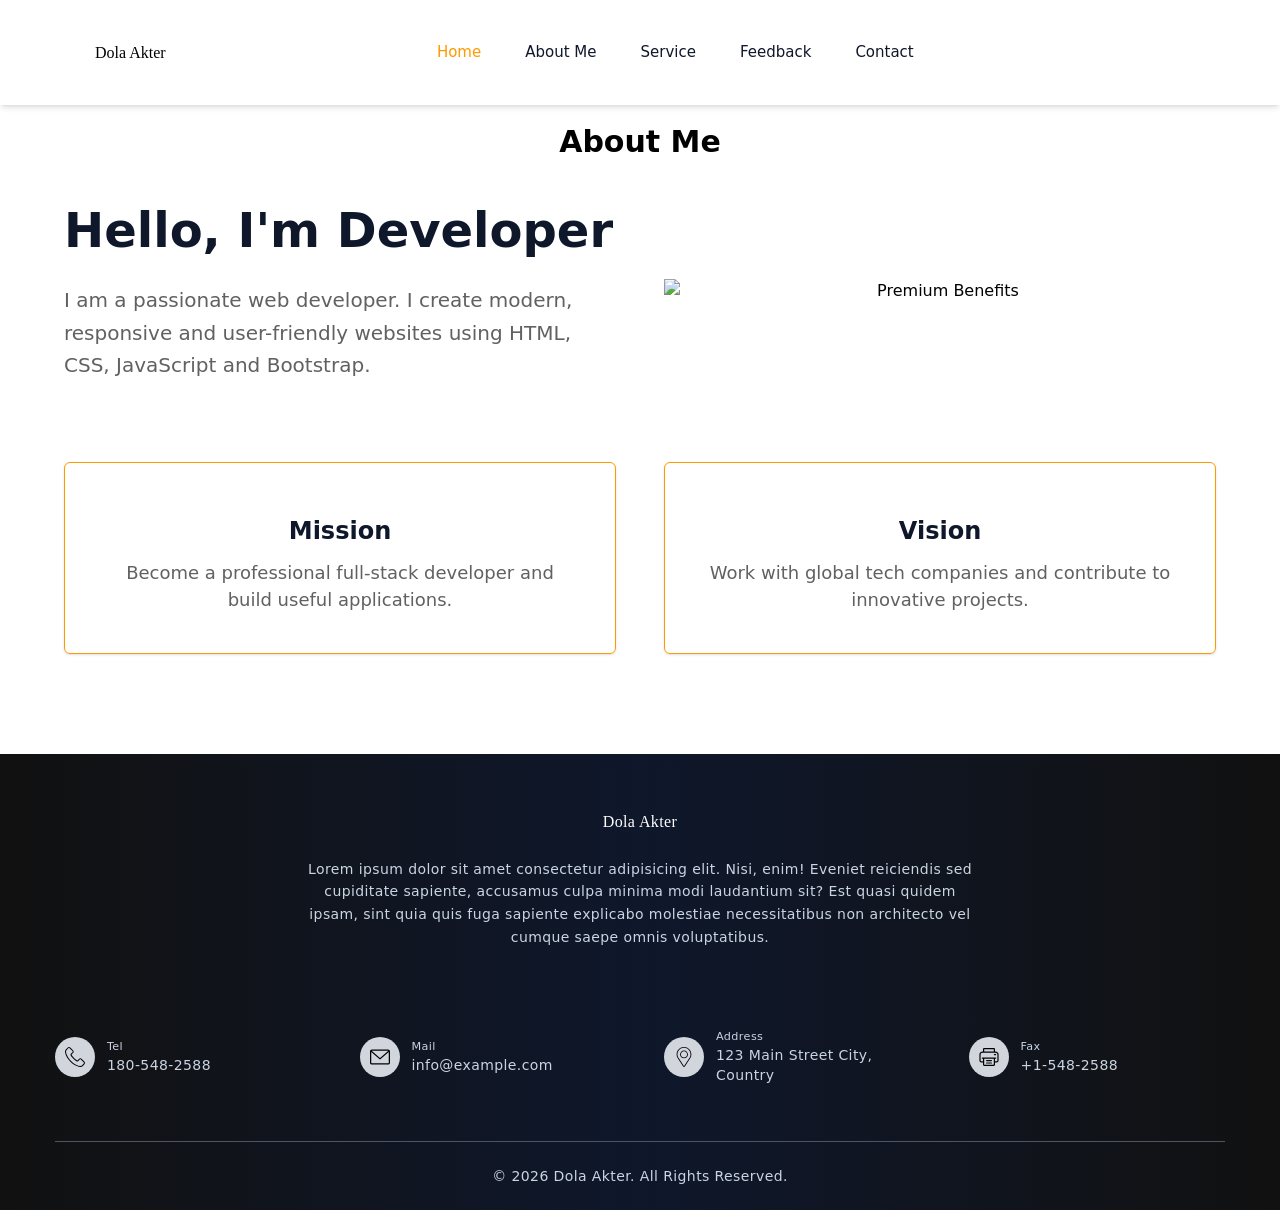
==== about.html @ 47fe6c99 "Add files via upload" ====
<!DOCTYPE html>
<html lang="en" class="scroll-smooth">

<head>
    <meta charset="UTF-8">
    <meta name="viewport" content="width=device-width, initial-scale=1.0">
    <title>Tailwind CSS</title>
    <link rel="stylesheet" href="https://cdnjs.cloudflare.com/ajax/libs/font-awesome/7.0.1/css/all.min.css"
        integrity="sha512-2SwdPD6INVrV/lHTZbO2nodKhrnDdJK9/kg2XD1r9uGqPo1cUbujc+IYdlYdEErWNu69gVcYgdxlmVmzTWnetw=="
        crossorigin="anonymous" referrerpolicy="no-referrer" />


    <!-- Slick css -->
     <link rel="stylesheet" type="text/css" href="./src/slick.css"/>
// Add the new slick-theme.css if you want the default styling
<!-- <link rel="stylesheet" type="text/css" href="slick/slick-theme.css"/> -->
    <link rel="stylesheet" href="./src/output.css">
</head>

<body>

    <!-- Navigation Bar with Tailwind CSS -->

    <header class="p-5 shadow-md fixed top-0 w-full left-0 z-100 bg-white">
        <div class="container">
            <div class="flex flex-wrap items-center justify-between gap-4 px-10 py-3 bg-white min-h-16.25">
                <a href="" class="font-family">Dola Akter
                </a>

                <div id="collapseMenu"
                    class="max-lg:hidden lg:block! max-lg:before:fixed max-lg:before:bg-black max-lg:before:opacity-50 max-lg:before:inset-0 max-lg:before:z-50">

                    <!-- close icon for mobile -->
                    <button id="toggleClose"
                        class="lg:hidden fixed top-2 right-4 z-100 rounded-full bg-white w-9 h-9 flex items-center justify-center border border-gray-200 cursor-pointer">
                        <svg xmlns="http://www.w3.org/2000/svg" class="w-3.5 h-3.5 fill-black"
                            viewBox="0 0 320.591 320.591">
                            <path
                                d="M30.391 318.583a30.37 30.37 0 0 1-21.56-7.288c-11.774-11.844-11.774-30.973 0-42.817L266.643 10.665c12.246-11.459 31.462-10.822 42.921 1.424 10.362 11.074 10.966 28.095 1.414 39.875L51.647 311.295a30.366 30.366 0 0 1-21.256 7.288z"
                                data-original="#000000"></path>
                            <path
                                d="M287.9 318.583a30.37 30.37 0 0 1-21.257-8.806L8.83 51.963C-2.078 39.225-.595 20.055 12.143 9.146c11.369-9.736 28.136-9.736 39.504 0l259.331 257.813c12.243 11.462 12.876 30.679 1.414 42.922-.456.487-.927.958-1.414 1.414a30.368 30.368 0 0 1-23.078 7.288z"
                                data-original="#000000"></path>
                        </svg>
                    </button>

                    <ul
                        class="lg:flex lg:gap-x-5 max-lg:space-y-3 max-lg:fixed max-lg:bg-white max-lg:w-1/2 max-lg:min-w-75 max-lg:top-0 max-lg:left-0 max-lg:p-6 max-lg:h-full max-lg:shadow-md max-lg:overflow-auto z-50">
                        <li class="mb-6 hidden max-lg:block">
                            <a href="" class="font-family">Dola Akter
                            </a>
                        </li>
                        <li class="max-lg:border-b max-lg:border-gray-300 max-lg:py-3 px-3">
                            <a href='index.html'
                                class="hover:text-amber-500 text-amber-500 block font-medium text-[15px]">Home</a>
                        </li>
                        <li class="max-lg:border-b max-lg:border-gray-300 max-lg:py-3 px-3"><a href='about.html'
                                class="hover:text-amber-500 text-slate-900 block font-medium text-[15px]">About Me</a>
                        </li>
                        <li class="max-lg:border-b max-lg:border-gray-300 max-lg:py-3 px-3"><a href='#service'
                                class="hover:text-amber-500 text-slate-900 block font-medium text-[15px]">Service</a>
                        </li>
                        <li class="max-lg:border-b max-lg:border-gray-300 max-lg:py-3 px-3"><a href='#feedback'
                                class="hover:text-amber-500 text-slate-900 block font-medium text-[15px]">Feedback</a>
                        </li>
                        <li class="max-lg:border-b max-lg:border-gray-300 max-lg:py-3 px-3"><a href='contact.html'
                                class="hover:text-amber-500 text-slate-900 block font-medium text-[15px]">Contact</a>
                        </li>
                    </ul>
                </div>

                <!-- menu icon for mobile -->
                <div class="flex max-lg:ml-auto">
                    <button id="toggleOpen" class="lg:hidden cursor-pointer">
                        <svg class="w-7 h-7" fill="#000" viewBox="0 0 20 20" xmlns="http://www.w3.org/2000/svg">
                            <path fill-rule="evenodd"
                                d="M3 5a1 1 0 011-1h12a1 1 0 110 2H4a1 1 0 01-1-1zM3 10a1 1 0 011-1h12a1 1 0 110 2H4a1 1 0 01-1-1zM3 15a1 1 0 011-1h12a1 1 0 110 2H4a1 1 0 01-1-1z"
                                clip-rule="evenodd"></path>
                        </svg>
                    </button>
                </div>
            </div>
        </div>
    </header>


    <!-- About Me Section -->

    <section id="about" class="bg-white padding ">
        <div class="container">
            <div class="mb-20">
                <h2 class="text-3xl font-bold text-black mb-10 text-center ">About Me</h2>
                <div class="max-w-6xl mx-auto grid md:grid-cols-2 justify-center items-center gap-12">
                    <div class="text-center md:text-left">
                        <h2 class="text-4xl lg:text-5xl font-bold text-slate-900 mb-6 leading-tight!">Hello, I'm
                            Developer</h2>
                        <p class="text-lg lg:text-xl text-[#616161] leading-relaxed">I am a passionate web developer. I
                            create modern, responsive and user-friendly websites
                            using HTML, CSS, JavaScript and Bootstrap.</p>
                    </div>
                    <div class="text-center">
                        <img src="https://readymadeui.com/management-img.webp" alt="Premium Benefits"
                            class="w-full mx-auto" />
                    </div>
                </div>
            </div>

            <!-- mission && vision -->
            <div class="max-w-6xl mx-auto grid md:grid-cols-2 gap-12">
                <!-- mission -->
                <div>
                    <div
                        class="flex flex-col justify-center items-center text-center rounded-md p-10 shadow-sm hover:-mt-1 transition duration-600 cursor-pointer border border-amber-500">
                        <i class="fas fa-rocket fa-3x text-amber-500 mb-3"></i>
                        <h3 class="text-2xl font-bold text-slate-900 mb-3">Mission</h3>
                        <p class="text-[18px] text-[#616161]">Become a professional full-stack developer and build
                            useful applications.</p>
                    </div>
                </div>
                <!-- vision -->
                <div>
                    <div
                        class="flex flex-col justify-center items-center text-center rounded-md p-10 shadow-sm hover:-mt-1 transition duration-600 cursor-pointer border border-amber-500">
                        <i class="fas fa-eye fa-3x text-amber-500 mb-3"></i>
                        <h3 class="text-2xl font-bold text-slate-900 mb-3">Vision</h3>
                        <p class="text-[18px] text-[#616161]">Work with global tech companies and contribute to
                            innovative projects.</p>
                    </div>
                </div>
            </div>
        </div>
    </section>

   
  
    <!-- Footer Section -->

    <footer id="footer" class="bg-linear-to-r from-[#111] via-slate-900 to-[#111] pt-14 pb-6 px-12 tracking-wide">
        <div class="container">
            <div class="max-w-2xl mx-auto text-center">
                <a href="" class="font-family text-white">Dola Akter
                </a>
                <p class="text-sm mt-6 text-slate-300 leading-relaxed">Lorem ipsum dolor sit amet consectetur
                    adipisicing
                    elit. Nisi, enim! Eveniet reiciendis sed cupiditate sapiente, accusamus culpa minima modi laudantium
                    sit? Est quasi quidem ipsam, sint quia quis fuga sapiente explicabo molestiae necessitatibus non
                    architecto vel cumque saepe omnis voluptatibus.</p>

            </div>

            <ul class="grid max-sm:grid-cols-1 max-lg:grid-cols-2 lg:grid-cols-4 gap-12 mt-20">
                <li class="flex items-center">
                    <div class="bg-gray-300 h-10 w-10 rounded-full flex items-center justify-center shrink-0">
                        <svg xmlns="http://www.w3.org/2000/svg" class="w-5 h-5 fill-black" viewBox="0 0 482.6 482.6">
                            <path
                                d="M98.339 320.8c47.6 56.9 104.9 101.7 170.3 133.4 24.9 11.8 58.2 25.8 95.3 28.2 2.3.1 4.5.2 6.8.2 24.9 0 44.9-8.6 61.2-26.3.1-.1.3-.3.4-.5 5.8-7 12.4-13.3 19.3-20 4.7-4.5 9.5-9.2 14.1-14 21.3-22.2 21.3-50.4-.2-71.9l-60.1-60.1c-10.2-10.6-22.4-16.2-35.2-16.2-12.8 0-25.1 5.6-35.6 16.1l-35.8 35.8c-3.3-1.9-6.7-3.6-9.9-5.2-4-2-7.7-3.9-11-6-32.6-20.7-62.2-47.7-90.5-82.4-14.3-18.1-23.9-33.3-30.6-48.8 9.4-8.5 18.2-17.4 26.7-26.1 3-3.1 6.1-6.2 9.2-9.3 10.8-10.8 16.6-23.3 16.6-36s-5.7-25.2-16.6-36l-29.8-29.8c-3.5-3.5-6.8-6.9-10.2-10.4-6.6-6.8-13.5-13.8-20.3-20.1-10.3-10.1-22.4-15.4-35.2-15.4-12.7 0-24.9 5.3-35.6 15.5l-37.4 37.4c-13.6 13.6-21.3 30.1-22.9 49.2-1.9 23.9 2.5 49.3 13.9 80 17.5 47.5 43.9 91.6 83.1 138.7zm-72.6-216.6c1.2-13.3 6.3-24.4 15.9-34l37.2-37.2c5.8-5.6 12.2-8.5 18.4-8.5 6.1 0 12.3 2.9 18 8.7 6.7 6.2 13 12.7 19.8 19.6 3.4 3.5 6.9 7 10.4 10.6l29.8 29.8c6.2 6.2 9.4 12.5 9.4 18.7s-3.2 12.5-9.4 18.7c-3.1 3.1-6.2 6.3-9.3 9.4-9.3 9.4-18 18.3-27.6 26.8l-.5.5c-8.3 8.3-7 16.2-5 22.2.1.3.2.5.3.8 7.7 18.5 18.4 36.1 35.1 57.1 30 37 61.6 65.7 96.4 87.8 4.3 2.8 8.9 5 13.2 7.2 4 2 7.7 3.9 11 6 .4.2.7.4 1.1.6 3.3 1.7 6.5 2.5 9.7 2.5 8 0 13.2-5.1 14.9-6.8l37.4-37.4c5.8-5.8 12.1-8.9 18.3-8.9 7.6 0 13.8 4.7 17.7 8.9l60.3 60.2c12 12 11.9 25-.3 37.7-4.2 4.5-8.6 8.8-13.3 13.3-7 6.8-14.3 13.8-20.9 21.7-11.5 12.4-25.2 18.2-42.9 18.2-1.7 0-3.5-.1-5.2-.2-32.8-2.1-63.3-14.9-86.2-25.8-62.2-30.1-116.8-72.8-162.1-127-37.3-44.9-62.4-86.7-79-131.5-10.3-27.5-14.2-49.6-12.6-69.7z"
                                data-original="#000000" />
                        </svg>
                    </div>
                    <a href="javascript:void(0)" class="text-slate-300 text-sm ml-3">
                        <small class="block">Tel</small>
                        <span class="font-medium">180-548-2588</span>
                    </a>
                </li>
                <li class="flex items-center">
                    <div class="bg-gray-300 h-10 w-10 rounded-full flex items-center justify-center shrink-0">
                        <svg xmlns="http://www.w3.org/2000/svg" class="w-5 h-5 fill-black"
                            viewBox="0 0 479.058 479.058">
                            <path
                                d="M434.146 59.882H44.912C20.146 59.882 0 80.028 0 104.794v269.47c0 24.766 20.146 44.912 44.912 44.912h389.234c24.766 0 44.912-20.146 44.912-44.912v-269.47c0-24.766-20.146-44.912-44.912-44.912zm0 29.941c2.034 0 3.969.422 5.738 1.159L239.529 264.631 39.173 90.982a14.902 14.902 0 0 1 5.738-1.159zm0 299.411H44.912c-8.26 0-14.971-6.71-14.971-14.971V122.615l199.778 173.141c2.822 2.441 6.316 3.655 9.81 3.655s6.988-1.213 9.81-3.655l199.778-173.141v251.649c-.001 8.26-6.711 14.97-14.971 14.97z"
                                data-original="#000000" />
                        </svg>
                    </div>
                    <a href="javascript:void(0)" class="text-slate-300 text-sm ml-3">
                        <small class="block">Mail</small>
                        <span class="font-medium">info@example.com</span>
                    </a>
                </li>
                <li class="flex items-center">
                    <div class="bg-gray-300 h-10 w-10 rounded-full flex items-center justify-center shrink-0">
                        <svg xmlns="http://www.w3.org/2000/svg" class="w-5 h-5 fill-black" viewBox="0 0 368.16 368.16">
                            <path
                                d="M184.08 0c-74.992 0-136 61.008-136 136 0 24.688 11.072 51.24 11.536 52.36 3.576 8.488 10.632 21.672 15.72 29.4l93.248 141.288c3.816 5.792 9.464 9.112 15.496 9.112s11.68-3.32 15.496-9.104l93.256-141.296c5.096-7.728 12.144-20.912 15.72-29.4.464-1.112 11.528-27.664 11.528-52.36 0-74.992-61.008-136-136-136zM293.8 182.152c-3.192 7.608-9.76 19.872-14.328 26.8l-93.256 141.296c-1.84 2.792-2.424 2.792-4.264 0L88.696 208.952c-4.568-6.928-11.136-19.2-14.328-26.808-.136-.328-10.288-24.768-10.288-46.144 0-66.168 53.832-120 120-120s120 53.832 120 120c0 21.408-10.176 45.912-10.28 46.152z"
                                data-original="#000000" />
                            <path
                                d="M184.08 64.008c-39.704 0-72 32.304-72 72s32.296 72 72 72 72-32.304 72-72-32.296-72-72-72zm0 128c-30.872 0-56-25.12-56-56s25.128-56 56-56 56 25.12 56 56-25.128 56-56 56z"
                                data-original="#000000" />
                        </svg>
                    </div>
                    <a href="javascript:void(0)" class="text-slate-300 text-sm ml-3">
                        <small class="block">Address</small>
                        <span class="font-medium">123 Main Street City, Country</span>
                    </a>
                </li>
                <li class="flex items-center">
                    <div class="bg-gray-300 h-10 w-10 rounded-full flex items-center justify-center shrink-0">
                        <svg xmlns="http://www.w3.org/2000/svg" class="w-5 h-5 fill-black" viewBox="0 0 100 100">
                            <path
                                d="M83 23h-3V11c0-3.309-2.692-6-6-6H26c-3.308 0-6 2.691-6 6v12h-3C8.729 23 2 29.729 2 38v30c0 4.963 4.037 9 9 9h9v12c0 3.309 2.692 6 6 6h48c3.308 0 6-2.691 6-6V77h9c4.963 0 9-4.037 9-9V38c0-8.271-6.729-15-15-15zM26 11h48v12H26zm0 78V59h48v30zm66-21c0 1.654-1.345 3-3 3h-9V59h3a3 3 0 1 0 0-6H17a3 3 0 1 0 0 6h3v12h-9c-1.655 0-3-1.346-3-3V38c0-4.963 4.037-9 9-9h66c4.963 0 9 4.037 9 9zm-27 0a3 3 0 0 1-3 3H38a3 3 0 1 1 0-6h24a3 3 0 0 1 3 3zm0 12a3 3 0 0 1-3 3H38a3 3 0 1 1 0-6h24a3 3 0 0 1 3 3zm21-42a3 3 0 0 1-3 3h-6a3 3 0 1 1 0-6h6a3 3 0 0 1 3 3z"
                                data-original="#000000" />
                        </svg>
                    </div>
                    <a href="javascript:void(0)" class="text-slate-300 text-sm ml-3">
                        <small class="block">Fax</small>
                        <span class="font-medium">+1-548-2588</span>
                    </a>
                </li>
            </ul>

            <hr class="mt-14 mb-6 border-gray-600" />

            <div class="flex items-center justify-center">

                <p class="text-sm text-slate-300">&copy; 2026 Dola Akter. All Rights Reserved.</p>
            </div>
        </div>
    </footer>

   
    <script type="text/javascript" src="//code.jquery.com/jquery-1.11.0.min.js"></script>
    <script type="text/javascript" src="//code.jquery.com/jquery-migrate-1.2.1.min.js"></script>
    <script type="text/javascript" src="./js/slick.min.js"></script>
    <script src="./main.js"></script>
</body>

</html>
---- src/output.css ----
/*! tailwindcss v4.2.2 | MIT License | https://tailwindcss.com */
@layer properties;
@layer theme, base, components, utilities;
@layer theme {
  :root, :host {
    --font-sans: ui-sans-serif, system-ui, sans-serif, "Apple Color Emoji",
      "Segoe UI Emoji", "Segoe UI Symbol", "Noto Color Emoji";
    --font-mono: ui-monospace, SFMono-Regular, Menlo, Monaco, Consolas, "Liberation Mono",
      "Courier New", monospace;
    --color-red-500: oklch(63.7% 0.237 25.331);
    --color-amber-500: oklch(76.9% 0.188 70.08);
    --color-yellow-400: oklch(85.2% 0.199 91.936);
    --color-blue-600: oklch(54.6% 0.245 262.881);
    --color-slate-100: oklch(96.8% 0.007 247.896);
    --color-slate-300: oklch(86.9% 0.022 252.894);
    --color-slate-600: oklch(44.6% 0.043 257.281);
    --color-slate-800: oklch(27.9% 0.041 260.031);
    --color-slate-900: oklch(20.8% 0.042 265.755);
    --color-gray-100: oklch(96.7% 0.003 264.542);
    --color-gray-200: oklch(92.8% 0.006 264.531);
    --color-gray-300: oklch(87.2% 0.01 258.338);
    --color-gray-400: oklch(70.7% 0.022 261.325);
    --color-gray-600: oklch(44.6% 0.03 256.802);
    --color-black: #000;
    --color-white: #fff;
    --spacing: 0.25rem;
    --container-lg: 32rem;
    --container-xl: 36rem;
    --container-2xl: 42rem;
    --container-4xl: 56rem;
    --container-5xl: 64rem;
    --container-6xl: 72rem;
    --text-sm: 0.875rem;
    --text-sm--line-height: calc(1.25 / 0.875);
    --text-base: 1rem;
    --text-base--line-height: calc(1.5 / 1);
    --text-lg: 1.125rem;
    --text-lg--line-height: calc(1.75 / 1.125);
    --text-xl: 1.25rem;
    --text-xl--line-height: calc(1.75 / 1.25);
    --text-2xl: 1.5rem;
    --text-2xl--line-height: calc(2 / 1.5);
    --text-3xl: 1.875rem;
    --text-3xl--line-height: calc(2.25 / 1.875);
    --text-4xl: 2.25rem;
    --text-4xl--line-height: calc(2.5 / 2.25);
    --text-5xl: 3rem;
    --text-5xl--line-height: 1;
    --text-6xl: 3.75rem;
    --text-6xl--line-height: 1;
    --font-weight-medium: 500;
    --font-weight-semibold: 600;
    --font-weight-bold: 700;
    --tracking-wide: 0.025em;
    --leading-tight: 1.25;
    --leading-relaxed: 1.625;
    --radius-md: 0.375rem;
    --radius-lg: 0.5rem;
    --radius-2xl: 1rem;
    --default-transition-duration: 150ms;
    --default-transition-timing-function: cubic-bezier(0.4, 0, 0.2, 1);
    --default-font-family: var(--font-sans);
    --default-mono-font-family: var(--font-mono);
    --font-family: "Italianno", cursive;
    --breakpoint-xl: 1170px;
  }
}
@layer base {
  *, ::after, ::before, ::backdrop, ::file-selector-button {
    box-sizing: border-box;
    margin: 0;
    padding: 0;
    border: 0 solid;
  }
  html, :host {
    line-height: 1.5;
    -webkit-text-size-adjust: 100%;
    tab-size: 4;
    font-family: var(--default-font-family, ui-sans-serif, system-ui, sans-serif, "Apple Color Emoji", "Segoe UI Emoji", "Segoe UI Symbol", "Noto Color Emoji");
    font-feature-settings: var(--default-font-feature-settings, normal);
    font-variation-settings: var(--default-font-variation-settings, normal);
    -webkit-tap-highlight-color: transparent;
  }
  hr {
    height: 0;
    color: inherit;
    border-top-width: 1px;
  }
  abbr:where([title]) {
    -webkit-text-decoration: underline dotted;
    text-decoration: underline dotted;
  }
  h1, h2, h3, h4, h5, h6 {
    font-size: inherit;
    font-weight: inherit;
  }
  a {
    color: inherit;
    -webkit-text-decoration: inherit;
    text-decoration: inherit;
  }
  b, strong {
    font-weight: bolder;
  }
  code, kbd, samp, pre {
    font-family: var(--default-mono-font-family, ui-monospace, SFMono-Regular, Menlo, Monaco, Consolas, "Liberation Mono", "Courier New", monospace);
    font-feature-settings: var(--default-mono-font-feature-settings, normal);
    font-variation-settings: var(--default-mono-font-variation-settings, normal);
    font-size: 1em;
  }
  small {
    font-size: 80%;
  }
  sub, sup {
    font-size: 75%;
    line-height: 0;
    position: relative;
    vertical-align: baseline;
  }
  sub {
    bottom: -0.25em;
  }
  sup {
    top: -0.5em;
  }
  table {
    text-indent: 0;
    border-color: inherit;
    border-collapse: collapse;
  }
  :-moz-focusring {
    outline: auto;
  }
  progress {
    vertical-align: baseline;
  }
  summary {
    display: list-item;
  }
  ol, ul, menu {
    list-style: none;
  }
  img, svg, video, canvas, audio, iframe, embed, object {
    display: block;
    vertical-align: middle;
  }
  img, video {
    max-width: 100%;
    height: auto;
  }
  button, input, select, optgroup, textarea, ::file-selector-button {
    font: inherit;
    font-feature-settings: inherit;
    font-variation-settings: inherit;
    letter-spacing: inherit;
    color: inherit;
    border-radius: 0;
    background-color: transparent;
    opacity: 1;
  }
  :where(select:is([multiple], [size])) optgroup {
    font-weight: bolder;
  }
  :where(select:is([multiple], [size])) optgroup option {
    padding-inline-start: 20px;
  }
  ::file-selector-button {
    margin-inline-end: 4px;
  }
  ::placeholder {
    opacity: 1;
  }
  @supports (not (-webkit-appearance: -apple-pay-button))  or (contain-intrinsic-size: 1px) {
    ::placeholder {
      color: currentcolor;
      @supports (color: color-mix(in lab, red, red)) {
        color: color-mix(in oklab, currentcolor 50%, transparent);
      }
    }
  }
  textarea {
    resize: vertical;
  }
  ::-webkit-search-decoration {
    -webkit-appearance: none;
  }
  ::-webkit-date-and-time-value {
    min-height: 1lh;
    text-align: inherit;
  }
  ::-webkit-datetime-edit {
    display: inline-flex;
  }
  ::-webkit-datetime-edit-fields-wrapper {
    padding: 0;
  }
  ::-webkit-datetime-edit, ::-webkit-datetime-edit-year-field, ::-webkit-datetime-edit-month-field, ::-webkit-datetime-edit-day-field, ::-webkit-datetime-edit-hour-field, ::-webkit-datetime-edit-minute-field, ::-webkit-datetime-edit-second-field, ::-webkit-datetime-edit-millisecond-field, ::-webkit-datetime-edit-meridiem-field {
    padding-block: 0;
  }
  ::-webkit-calendar-picker-indicator {
    line-height: 1;
  }
  :-moz-ui-invalid {
    box-shadow: none;
  }
  button, input:where([type="button"], [type="reset"], [type="submit"]), ::file-selector-button {
    appearance: button;
  }
  ::-webkit-inner-spin-button, ::-webkit-outer-spin-button {
    height: auto;
  }
  [hidden]:where(:not([hidden="until-found"])) {
    display: none !important;
  }
}
@layer utilities {
  .absolute {
    position: absolute;
  }
  .fixed {
    position: fixed;
  }
  .relative {
    position: relative;
  }
  .inset-0 {
    inset: calc(var(--spacing) * 0);
  }
  .start {
    inset-inline-start: var(--spacing);
  }
  .end {
    inset-inline-end: var(--spacing);
  }
  .top-0 {
    top: calc(var(--spacing) * 0);
  }
  .top-2 {
    top: calc(var(--spacing) * 2);
  }
  .right-4 {
    right: calc(var(--spacing) * 4);
  }
  .left-0 {
    left: calc(var(--spacing) * 0);
  }
  .z-50 {
    z-index: 50;
  }
  .z-100 {
    z-index: 100;
  }
  .z-1000 {
    z-index: 1000;
  }
  .float-right {
    float: right;
  }
  .container {
    width: 100%;
    @media (width >= 576px) {
      max-width: 576px;
    }
    @media (width >= 768px) {
      max-width: 768px;
    }
    @media (width >= 992px) {
      max-width: 992px;
    }
    @media (width >= 1170px) {
      max-width: 1170px;
    }
    @media (width >= 1400px) {
      max-width: 1400px;
    }
  }
  .container {
    margin: auto;
    width: 100%;
  }
  .mx-2\.5 {
    margin-inline: calc(var(--spacing) * 2.5);
  }
  .mx-auto {
    margin-inline: auto;
  }
  .\!mt-2 {
    margin-top: calc(var(--spacing) * 2) !important;
  }
  .mt-2 {
    margin-top: calc(var(--spacing) * 2);
  }
  .mt-4 {
    margin-top: calc(var(--spacing) * 4);
  }
  .mt-6 {
    margin-top: calc(var(--spacing) * 6);
  }
  .mt-8 {
    margin-top: calc(var(--spacing) * 8);
  }
  .mt-10 {
    margin-top: calc(var(--spacing) * 10);
  }
  .mt-12 {
    margin-top: calc(var(--spacing) * 12);
  }
  .mt-14 {
    margin-top: calc(var(--spacing) * 14);
  }
  .mt-20 {
    margin-top: calc(var(--spacing) * 20);
  }
  .mb-2 {
    margin-bottom: calc(var(--spacing) * 2);
  }
  .mb-3 {
    margin-bottom: calc(var(--spacing) * 3);
  }
  .mb-6 {
    margin-bottom: calc(var(--spacing) * 6);
  }
  .mb-10 {
    margin-bottom: calc(var(--spacing) * 10);
  }
  .mb-20 {
    margin-bottom: calc(var(--spacing) * 20);
  }
  .ml-2 {
    margin-left: calc(var(--spacing) * 2);
  }
  .ml-3 {
    margin-left: calc(var(--spacing) * 3);
  }
  .ml-4 {
    margin-left: calc(var(--spacing) * 4);
  }
  .block {
    display: block;
  }
  .flex {
    display: flex;
  }
  .grid {
    display: grid;
  }
  .hidden {
    display: none;
  }
  .inline-block {
    display: inline-block;
  }
  .h-2 {
    height: calc(var(--spacing) * 2);
  }
  .h-3\.5 {
    height: calc(var(--spacing) * 3.5);
  }
  .h-5 {
    height: calc(var(--spacing) * 5);
  }
  .h-7 {
    height: calc(var(--spacing) * 7);
  }
  .h-9 {
    height: calc(var(--spacing) * 9);
  }
  .h-10 {
    height: calc(var(--spacing) * 10);
  }
  .h-32 {
    height: calc(var(--spacing) * 32);
  }
  .h-\[18px\] {
    height: 18px;
  }
  .h-full {
    height: 100%;
  }
  .min-h-16\.25 {
    min-height: calc(var(--spacing) * 16.25);
  }
  .min-h-87\.5 {
    min-height: calc(var(--spacing) * 87.5);
  }
  .w-2 {
    width: calc(var(--spacing) * 2);
  }
  .w-3\.5 {
    width: calc(var(--spacing) * 3.5);
  }
  .w-5 {
    width: calc(var(--spacing) * 5);
  }
  .w-7 {
    width: calc(var(--spacing) * 7);
  }
  .w-9 {
    width: calc(var(--spacing) * 9);
  }
  .w-10 {
    width: calc(var(--spacing) * 10);
  }
  .w-32 {
    width: calc(var(--spacing) * 32);
  }
  .w-\[18px\] {
    width: 18px;
  }
  .w-full {
    width: 100%;
  }
  .max-w-2xl {
    max-width: var(--container-2xl);
  }
  .max-w-4xl {
    max-width: var(--container-4xl);
  }
  .max-w-5xl {
    max-width: var(--container-5xl);
  }
  .max-w-6xl {
    max-width: var(--container-6xl);
  }
  .max-w-lg {
    max-width: var(--container-lg);
  }
  .max-w-screen-xl {
    max-width: var(--breakpoint-xl);
  }
  .max-w-xl {
    max-width: var(--container-xl);
  }
  .shrink-0 {
    flex-shrink: 0;
  }
  .transform {
    transform: var(--tw-rotate-x,) var(--tw-rotate-y,) var(--tw-rotate-z,) var(--tw-skew-x,) var(--tw-skew-y,);
  }
  .cursor-pointer {
    cursor: pointer;
  }
  .resize {
    resize: both;
  }
  .flex-col {
    flex-direction: column;
  }
  .flex-wrap {
    flex-wrap: wrap;
  }
  .items-center {
    align-items: center;
  }
  .items-start {
    align-items: flex-start;
  }
  .justify-between {
    justify-content: space-between;
  }
  .justify-center {
    justify-content: center;
  }
  .gap-4 {
    gap: calc(var(--spacing) * 4);
  }
  .gap-6 {
    gap: calc(var(--spacing) * 6);
  }
  .gap-8 {
    gap: calc(var(--spacing) * 8);
  }
  .gap-12 {
    gap: calc(var(--spacing) * 12);
  }
  .gap-16 {
    gap: calc(var(--spacing) * 16);
  }
  .space-y-4 {
    :where(& > :not(:last-child)) {
      --tw-space-y-reverse: 0;
      margin-block-start: calc(calc(var(--spacing) * 4) * var(--tw-space-y-reverse));
      margin-block-end: calc(calc(var(--spacing) * 4) * calc(1 - var(--tw-space-y-reverse)));
    }
  }
  .space-y-5 {
    :where(& > :not(:last-child)) {
      --tw-space-y-reverse: 0;
      margin-block-start: calc(calc(var(--spacing) * 5) * var(--tw-space-y-reverse));
      margin-block-end: calc(calc(var(--spacing) * 5) * calc(1 - var(--tw-space-y-reverse)));
    }
  }
  .gap-x-8 {
    column-gap: calc(var(--spacing) * 8);
  }
  .space-x-0\.5 {
    :where(& > :not(:last-child)) {
      --tw-space-x-reverse: 0;
      margin-inline-start: calc(calc(var(--spacing) * 0.5) * var(--tw-space-x-reverse));
      margin-inline-end: calc(calc(var(--spacing) * 0.5) * calc(1 - var(--tw-space-x-reverse)));
    }
  }
  .space-x-4 {
    :where(& > :not(:last-child)) {
      --tw-space-x-reverse: 0;
      margin-inline-start: calc(calc(var(--spacing) * 4) * var(--tw-space-x-reverse));
      margin-inline-end: calc(calc(var(--spacing) * 4) * calc(1 - var(--tw-space-x-reverse)));
    }
  }
  .gap-y-12 {
    row-gap: calc(var(--spacing) * 12);
  }
  .overflow-auto {
    overflow: auto;
  }
  .scroll-smooth {
    scroll-behavior: smooth;
  }
  .rounded-2xl {
    border-radius: var(--radius-2xl);
  }
  .rounded-full {
    border-radius: calc(infinity * 1px);
  }
  .rounded-lg {
    border-radius: var(--radius-lg);
  }
  .rounded-md {
    border-radius: var(--radius-md);
  }
  .border {
    border-style: var(--tw-border-style);
    border-width: 1px;
  }
  .border-0 {
    border-style: var(--tw-border-style);
    border-width: 0px;
  }
  .border-amber-500 {
    border-color: var(--color-amber-500);
  }
  .border-gray-200 {
    border-color: var(--color-gray-200);
  }
  .border-gray-600 {
    border-color: var(--color-gray-600);
  }
  .border-slate-600 {
    border-color: var(--color-slate-600);
  }
  .border-white {
    border-color: var(--color-white);
  }
  .bg-\[\#e6e6e6cf\] {
    background-color: #e6e6e6cf;
  }
  .bg-black {
    background-color: var(--color-black);
  }
  .bg-gray-100 {
    background-color: var(--color-gray-100);
  }
  .bg-gray-300 {
    background-color: var(--color-gray-300);
  }
  .bg-slate-100 {
    background-color: var(--color-slate-100);
  }
  .bg-slate-900 {
    background-color: var(--color-slate-900);
  }
  .bg-white {
    background-color: var(--color-white);
  }
  .bg-linear-to-r {
    --tw-gradient-position: to right;
    @supports (background-image: linear-gradient(in lab, red, red)) {
      --tw-gradient-position: to right in oklab;
    }
    background-image: linear-gradient(var(--tw-gradient-stops));
  }
  .from-\[\#111\] {
    --tw-gradient-from: #111;
    --tw-gradient-stops: var(--tw-gradient-via-stops, var(--tw-gradient-position), var(--tw-gradient-from) var(--tw-gradient-from-position), var(--tw-gradient-to) var(--tw-gradient-to-position));
  }
  .via-slate-900 {
    --tw-gradient-via: var(--color-slate-900);
    --tw-gradient-via-stops: var(--tw-gradient-position), var(--tw-gradient-from) var(--tw-gradient-from-position), var(--tw-gradient-via) var(--tw-gradient-via-position), var(--tw-gradient-to) var(--tw-gradient-to-position);
    --tw-gradient-stops: var(--tw-gradient-via-stops);
  }
  .to-\[\#111\] {
    --tw-gradient-to: #111;
    --tw-gradient-stops: var(--tw-gradient-via-stops, var(--tw-gradient-position), var(--tw-gradient-from) var(--tw-gradient-from-position), var(--tw-gradient-to) var(--tw-gradient-to-position));
  }
  .fill-black {
    fill: var(--color-black);
  }
  .fill-gray-400 {
    fill: var(--color-gray-400);
  }
  .fill-yellow-400 {
    fill: var(--color-yellow-400);
  }
  .object-cover {
    object-fit: cover;
  }
  .p-4 {
    padding: calc(var(--spacing) * 4);
  }
  .p-5 {
    padding: calc(var(--spacing) * 5);
  }
  .p-6 {
    padding: calc(var(--spacing) * 6);
  }
  .p-8 {
    padding: calc(var(--spacing) * 8);
  }
  .p-10 {
    padding: calc(var(--spacing) * 10);
  }
  .padding {
    padding-inline: calc(var(--spacing) * 5);
    padding-block: calc(var(--spacing) * 20);
    @media (width >= 768px) {
      padding-block: calc(var(--spacing) * 22.5);
    }
    @media (width >= 992px) {
      padding-block: calc(var(--spacing) * 25);
    }
  }
  .px-3 {
    padding-inline: calc(var(--spacing) * 3);
  }
  .px-4 {
    padding-inline: calc(var(--spacing) * 4);
  }
  .px-6 {
    padding-inline: calc(var(--spacing) * 6);
  }
  .px-10 {
    padding-inline: calc(var(--spacing) * 10);
  }
  .px-12 {
    padding-inline: calc(var(--spacing) * 12);
  }
  .py-2\.5 {
    padding-block: calc(var(--spacing) * 2.5);
  }
  .py-3 {
    padding-block: calc(var(--spacing) * 3);
  }
  .py-4 {
    padding-block: calc(var(--spacing) * 4);
  }
  .py-10 {
    padding-block: calc(var(--spacing) * 10);
  }
  .py-12 {
    padding-block: calc(var(--spacing) * 12);
  }
  .py-20 {
    padding-block: calc(var(--spacing) * 20);
  }
  .pt-3 {
    padding-top: calc(var(--spacing) * 3);
  }
  .pt-14 {
    padding-top: calc(var(--spacing) * 14);
  }
  .pb-6 {
    padding-bottom: calc(var(--spacing) * 6);
  }
  .text-center {
    text-align: center;
  }
  .font-family {
    font-family: var(--font-family);
  }
  .text-2xl {
    font-size: var(--text-2xl);
    line-height: var(--tw-leading, var(--text-2xl--line-height));
  }
  .text-3xl {
    font-size: var(--text-3xl);
    line-height: var(--tw-leading, var(--text-3xl--line-height));
  }
  .text-4xl {
    font-size: var(--text-4xl);
    line-height: var(--tw-leading, var(--text-4xl--line-height));
  }
  .text-base {
    font-size: var(--text-base);
    line-height: var(--tw-leading, var(--text-base--line-height));
  }
  .text-lg {
    font-size: var(--text-lg);
    line-height: var(--tw-leading, var(--text-lg--line-height));
  }
  .text-sm {
    font-size: var(--text-sm);
    line-height: var(--tw-leading, var(--text-sm--line-height));
  }
  .text-\[15px\] {
    font-size: 15px;
  }
  .text-\[18px\] {
    font-size: 18px;
  }
  .leading-relaxed {
    --tw-leading: var(--leading-relaxed);
    line-height: var(--leading-relaxed);
  }
  .leading-tight\! {
    --tw-leading: var(--leading-tight) !important;
    line-height: var(--leading-tight) !important;
  }
  .font-bold {
    --tw-font-weight: var(--font-weight-bold);
    font-weight: var(--font-weight-bold);
  }
  .font-medium {
    --tw-font-weight: var(--font-weight-medium);
    font-weight: var(--font-weight-medium);
  }
  .font-semibold {
    --tw-font-weight: var(--font-weight-semibold);
    font-weight: var(--font-weight-semibold);
  }
  .tracking-wide {
    --tw-tracking: var(--tracking-wide);
    letter-spacing: var(--tracking-wide);
  }
  .text-\[\#616161\] {
    color: #616161;
  }
  .text-amber-500 {
    color: var(--color-amber-500);
  }
  .text-black {
    color: var(--color-black);
  }
  .text-blue-600 {
    color: var(--color-blue-600);
  }
  .text-gray-200 {
    color: var(--color-gray-200);
  }
  .text-gray-600 {
    color: var(--color-gray-600);
  }
  .text-slate-300 {
    color: var(--color-slate-300);
  }
  .text-slate-600 {
    color: var(--color-slate-600);
  }
  .text-slate-800 {
    color: var(--color-slate-800);
  }
  .text-slate-900 {
    color: var(--color-slate-900);
  }
  .text-white {
    color: var(--color-white);
  }
  .shadow-lg {
    --tw-shadow: 0 10px 15px -3px var(--tw-shadow-color, rgb(0 0 0 / 0.1)), 0 4px 6px -4px var(--tw-shadow-color, rgb(0 0 0 / 0.1));
    box-shadow: var(--tw-inset-shadow), var(--tw-inset-ring-shadow), var(--tw-ring-offset-shadow), var(--tw-ring-shadow), var(--tw-shadow);
  }
  .shadow-md {
    --tw-shadow: 0 4px 6px -1px var(--tw-shadow-color, rgb(0 0 0 / 0.1)), 0 2px 4px -2px var(--tw-shadow-color, rgb(0 0 0 / 0.1));
    box-shadow: var(--tw-inset-shadow), var(--tw-inset-ring-shadow), var(--tw-ring-offset-shadow), var(--tw-ring-shadow), var(--tw-shadow);
  }
  .shadow-sm {
    --tw-shadow: 0 1px 3px 0 var(--tw-shadow-color, rgb(0 0 0 / 0.1)), 0 1px 2px -1px var(--tw-shadow-color, rgb(0 0 0 / 0.1));
    box-shadow: var(--tw-inset-shadow), var(--tw-inset-ring-shadow), var(--tw-ring-offset-shadow), var(--tw-ring-shadow), var(--tw-shadow);
  }
  .outline-0 {
    outline-style: var(--tw-outline-style);
    outline-width: 0px;
  }
  .transition {
    transition-property: color, background-color, border-color, outline-color, text-decoration-color, fill, stroke, --tw-gradient-from, --tw-gradient-via, --tw-gradient-to, opacity, box-shadow, transform, translate, scale, rotate, filter, -webkit-backdrop-filter, backdrop-filter, display, content-visibility, overlay, pointer-events;
    transition-timing-function: var(--tw-ease, var(--default-transition-timing-function));
    transition-duration: var(--tw-duration, var(--default-transition-duration));
  }
  .transition-all {
    transition-property: all;
    transition-timing-function: var(--tw-ease, var(--default-transition-timing-function));
    transition-duration: var(--tw-duration, var(--default-transition-duration));
  }
  .duration-300 {
    --tw-duration: 300ms;
    transition-duration: 300ms;
  }
  .duration-600 {
    --tw-duration: 600ms;
    transition-duration: 600ms;
  }
  .outline-none {
    --tw-outline-style: none;
    outline-style: none;
  }
  .before\:absolute {
    &::before {
      content: var(--tw-content);
      position: absolute;
    }
  }
  .before\:fixed {
    &::before {
      content: var(--tw-content);
      position: fixed;
    }
  }
  .before\:inset-0 {
    &::before {
      content: var(--tw-content);
      inset: calc(var(--spacing) * 0);
    }
  }
  .before\:z-10 {
    &::before {
      content: var(--tw-content);
      z-index: 10;
    }
  }
  .before\:h-full {
    &::before {
      content: var(--tw-content);
      height: 100%;
    }
  }
  .before\:w-full {
    &::before {
      content: var(--tw-content);
      width: 100%;
    }
  }
  .before\:bg-\[rgba\(0\,0\,0\,0\.5\)\] {
    &::before {
      content: var(--tw-content);
      background-color: rgba(0,0,0,0.5);
    }
  }
  .before\:bg-black {
    &::before {
      content: var(--tw-content);
      background-color: var(--color-black);
    }
  }
  .before\:opacity-50 {
    &::before {
      content: var(--tw-content);
      opacity: 50%;
    }
  }
  .hover\:-mt-1 {
    &:hover {
      @media (hover: hover) {
        margin-top: calc(var(--spacing) * -1);
      }
    }
  }
  .hover\:border {
    &:hover {
      @media (hover: hover) {
        border-style: var(--tw-border-style);
        border-width: 1px;
      }
    }
  }
  .hover\:border-black {
    &:hover {
      @media (hover: hover) {
        border-color: var(--color-black);
      }
    }
  }
  .hover\:bg-slate-800 {
    &:hover {
      @media (hover: hover) {
        background-color: var(--color-slate-800);
      }
    }
  }
  .hover\:bg-white {
    &:hover {
      @media (hover: hover) {
        background-color: var(--color-white);
      }
    }
  }
  .hover\:fill-red-500 {
    &:hover {
      @media (hover: hover) {
        fill: var(--color-red-500);
      }
    }
  }
  .hover\:text-amber-500 {
    &:hover {
      @media (hover: hover) {
        color: var(--color-amber-500);
      }
    }
  }
  .hover\:text-black {
    &:hover {
      @media (hover: hover) {
        color: var(--color-black);
      }
    }
  }
  .focus\:border-slate-900 {
    &:focus {
      border-color: var(--color-slate-900);
    }
  }
  .focus\:bg-transparent {
    &:focus {
      background-color: transparent;
    }
  }
  .max-lg\:fixed {
    @media (width < 992px) {
      position: fixed;
    }
  }
  .max-lg\:top-0 {
    @media (width < 992px) {
      top: calc(var(--spacing) * 0);
    }
  }
  .max-lg\:left-0 {
    @media (width < 992px) {
      left: calc(var(--spacing) * 0);
    }
  }
  .max-lg\:ml-auto {
    @media (width < 992px) {
      margin-left: auto;
    }
  }
  .max-lg\:block {
    @media (width < 992px) {
      display: block;
    }
  }
  .max-lg\:hidden {
    @media (width < 992px) {
      display: none;
    }
  }
  .max-lg\:h-full {
    @media (width < 992px) {
      height: 100%;
    }
  }
  .max-lg\:w-1\/2 {
    @media (width < 992px) {
      width: calc(1 / 2 * 100%);
    }
  }
  .max-lg\:max-w-2xl {
    @media (width < 992px) {
      max-width: var(--container-2xl);
    }
  }
  .max-lg\:min-w-75 {
    @media (width < 992px) {
      min-width: calc(var(--spacing) * 75);
    }
  }
  .max-lg\:grid-cols-2 {
    @media (width < 992px) {
      grid-template-columns: repeat(2, minmax(0, 1fr));
    }
  }
  .max-lg\:space-y-3 {
    @media (width < 992px) {
      :where(& > :not(:last-child)) {
        --tw-space-y-reverse: 0;
        margin-block-start: calc(calc(var(--spacing) * 3) * var(--tw-space-y-reverse));
        margin-block-end: calc(calc(var(--spacing) * 3) * calc(1 - var(--tw-space-y-reverse)));
      }
    }
  }
  .max-lg\:overflow-auto {
    @media (width < 992px) {
      overflow: auto;
    }
  }
  .max-lg\:border-b {
    @media (width < 992px) {
      border-bottom-style: var(--tw-border-style);
      border-bottom-width: 1px;
    }
  }
  .max-lg\:border-gray-300 {
    @media (width < 992px) {
      border-color: var(--color-gray-300);
    }
  }
  .max-lg\:bg-white {
    @media (width < 992px) {
      background-color: var(--color-white);
    }
  }
  .max-lg\:p-6 {
    @media (width < 992px) {
      padding: calc(var(--spacing) * 6);
    }
  }
  .max-lg\:py-3 {
    @media (width < 992px) {
      padding-block: calc(var(--spacing) * 3);
    }
  }
  .max-lg\:shadow-md {
    @media (width < 992px) {
      --tw-shadow: 0 4px 6px -1px var(--tw-shadow-color, rgb(0 0 0 / 0.1)), 0 2px 4px -2px var(--tw-shadow-color, rgb(0 0 0 / 0.1));
      box-shadow: var(--tw-inset-shadow), var(--tw-inset-ring-shadow), var(--tw-ring-offset-shadow), var(--tw-ring-shadow), var(--tw-shadow);
    }
  }
  .max-lg\:before\:fixed {
    @media (width < 992px) {
      &::before {
        content: var(--tw-content);
        position: fixed;
      }
    }
  }
  .max-lg\:before\:inset-0 {
    @media (width < 992px) {
      &::before {
        content: var(--tw-content);
        inset: calc(var(--spacing) * 0);
      }
    }
  }
  .max-lg\:before\:z-50 {
    @media (width < 992px) {
      &::before {
        content: var(--tw-content);
        z-index: 50;
      }
    }
  }
  .max-lg\:before\:bg-black {
    @media (width < 992px) {
      &::before {
        content: var(--tw-content);
        background-color: var(--color-black);
      }
    }
  }
  .max-lg\:before\:opacity-50 {
    @media (width < 992px) {
      &::before {
        content: var(--tw-content);
        opacity: 50%;
      }
    }
  }
  .max-sm\:-order-1 {
    @media (width < 576px) {
      order: calc(1 * -1);
    }
  }
  .max-sm\:grid-cols-1 {
    @media (width < 576px) {
      grid-template-columns: repeat(1, minmax(0, 1fr));
    }
  }
  .max-sm\:flex-col {
    @media (width < 576px) {
      flex-direction: column;
    }
  }
  .sm\:items-center {
    @media (width >= 576px) {
      align-items: center;
    }
  }
  .sm\:gap-8 {
    @media (width >= 576px) {
      gap: calc(var(--spacing) * 8);
    }
  }
  .sm\:px-10 {
    @media (width >= 576px) {
      padding-inline: calc(var(--spacing) * 10);
    }
  }
  .sm\:py-16 {
    @media (width >= 576px) {
      padding-block: calc(var(--spacing) * 16);
    }
  }
  .md\:h-132 {
    @media (width >= 768px) {
      height: calc(var(--spacing) * 132);
    }
  }
  .md\:grid-cols-2 {
    @media (width >= 768px) {
      grid-template-columns: repeat(2, minmax(0, 1fr));
    }
  }
  .md\:grid-cols-3 {
    @media (width >= 768px) {
      grid-template-columns: repeat(3, minmax(0, 1fr));
    }
  }
  .md\:text-left {
    @media (width >= 768px) {
      text-align: left;
    }
  }
  .md\:text-6xl {
    @media (width >= 768px) {
      font-size: var(--text-6xl);
      line-height: var(--tw-leading, var(--text-6xl--line-height));
    }
  }
  .md\:text-lg {
    @media (width >= 768px) {
      font-size: var(--text-lg);
      line-height: var(--tw-leading, var(--text-lg--line-height));
    }
  }
  .lg\:ml-auto {
    @media (width >= 992px) {
      margin-left: auto;
    }
  }
  .lg\:block\! {
    @media (width >= 992px) {
      display: block !important;
    }
  }
  .lg\:flex {
    @media (width >= 992px) {
      display: flex;
    }
  }
  .lg\:hidden {
    @media (width >= 992px) {
      display: none;
    }
  }
  .lg\:grid-cols-2 {
    @media (width >= 992px) {
      grid-template-columns: repeat(2, minmax(0, 1fr));
    }
  }
  .lg\:grid-cols-4 {
    @media (width >= 992px) {
      grid-template-columns: repeat(4, minmax(0, 1fr));
    }
  }
  .lg\:gap-x-5 {
    @media (width >= 992px) {
      column-gap: calc(var(--spacing) * 5);
    }
  }
  .lg\:text-5xl {
    @media (width >= 992px) {
      font-size: var(--text-5xl);
      line-height: var(--tw-leading, var(--text-5xl--line-height));
    }
  }
  .lg\:text-xl {
    @media (width >= 992px) {
      font-size: var(--text-xl);
      line-height: var(--tw-leading, var(--text-xl--line-height));
    }
  }
}
button.slick-next.slick-arrow {
  width: 60px;
  height: 60px;
  border-radius: 50%;
  position: absolute;
  background: orange;
  color: white;
  right: 0;
  top: 45%;
}
button.slick-prev.slick-arrow {
  width: 60px;
  height: 60px;
  background: orange;
  color: white;
  border-radius: 50%;
  position: absolute;
  top: 45%;
  z-index: 1;
}
@property --tw-rotate-x {
  syntax: "*";
  inherits: false;
}
@property --tw-rotate-y {
  syntax: "*";
  inherits: false;
}
@property --tw-rotate-z {
  syntax: "*";
  inherits: false;
}
@property --tw-skew-x {
  syntax: "*";
  inherits: false;
}
@property --tw-skew-y {
  syntax: "*";
  inherits: false;
}
@property --tw-space-y-reverse {
  syntax: "*";
  inherits: false;
  initial-value: 0;
}
@property --tw-space-x-reverse {
  syntax: "*";
  inherits: false;
  initial-value: 0;
}
@property --tw-border-style {
  syntax: "*";
  inherits: false;
  initial-value: solid;
}
@property --tw-gradient-position {
  syntax: "*";
  inherits: false;
}
@property --tw-gradient-from {
  syntax: "<color>";
  inherits: false;
  initial-value: #0000;
}
@property --tw-gradient-via {
  syntax: "<color>";
  inherits: false;
  initial-value: #0000;
}
@property --tw-gradient-to {
  syntax: "<color>";
  inherits: false;
  initial-value: #0000;
}
@property --tw-gradient-stops {
  syntax: "*";
  inherits: false;
}
@property --tw-gradient-via-stops {
  syntax: "*";
  inherits: false;
}
@property --tw-gradient-from-position {
  syntax: "<length-percentage>";
  inherits: false;
  initial-value: 0%;
}
@property --tw-gradient-via-position {
  syntax: "<length-percentage>";
  inherits: false;
  initial-value: 50%;
}
@property --tw-gradient-to-position {
  syntax: "<length-percentage>";
  inherits: false;
  initial-value: 100%;
}
@property --tw-leading {
  syntax: "*";
  inherits: false;
}
@property --tw-font-weight {
  syntax: "*";
  inherits: false;
}
@property --tw-tracking {
  syntax: "*";
  inherits: false;
}
@property --tw-shadow {
  syntax: "*";
  inherits: false;
  initial-value: 0 0 #0000;
}
@property --tw-shadow-color {
  syntax: "*";
  inherits: false;
}
@property --tw-shadow-alpha {
  syntax: "<percentage>";
  inherits: false;
  initial-value: 100%;
}
@property --tw-inset-shadow {
  syntax: "*";
  inherits: false;
  initial-value: 0 0 #0000;
}
@property --tw-inset-shadow-color {
  syntax: "*";
  inherits: false;
}
@property --tw-inset-shadow-alpha {
  syntax: "<percentage>";
  inherits: false;
  initial-value: 100%;
}
@property --tw-ring-color {
  syntax: "*";
  inherits: false;
}
@property --tw-ring-shadow {
  syntax: "*";
  inherits: false;
  initial-value: 0 0 #0000;
}
@property --tw-inset-ring-color {
  syntax: "*";
  inherits: false;
}
@property --tw-inset-ring-shadow {
  syntax: "*";
  inherits: false;
  initial-value: 0 0 #0000;
}
@property --tw-ring-inset {
  syntax: "*";
  inherits: false;
}
@property --tw-ring-offset-width {
  syntax: "<length>";
  inherits: false;
  initial-value: 0px;
}
@property --tw-ring-offset-color {
  syntax: "*";
  inherits: false;
  initial-value: #fff;
}
@property --tw-ring-offset-shadow {
  syntax: "*";
  inherits: false;
  initial-value: 0 0 #0000;
}
@property --tw-outline-style {
  syntax: "*";
  inherits: false;
  initial-value: solid;
}
@property --tw-duration {
  syntax: "*";
  inherits: false;
}
@property --tw-content {
  syntax: "*";
  initial-value: "";
  inherits: false;
}
@layer properties {
  @supports ((-webkit-hyphens: none) and (not (margin-trim: inline))) or ((-moz-orient: inline) and (not (color:rgb(from red r g b)))) {
    *, ::before, ::after, ::backdrop {
      --tw-rotate-x: initial;
      --tw-rotate-y: initial;
      --tw-rotate-z: initial;
      --tw-skew-x: initial;
      --tw-skew-y: initial;
      --tw-space-y-reverse: 0;
      --tw-space-x-reverse: 0;
      --tw-border-style: solid;
      --tw-gradient-position: initial;
      --tw-gradient-from: #0000;
      --tw-gradient-via: #0000;
      --tw-gradient-to: #0000;
      --tw-gradient-stops: initial;
      --tw-gradient-via-stops: initial;
      --tw-gradient-from-position: 0%;
      --tw-gradient-via-position: 50%;
      --tw-gradient-to-position: 100%;
      --tw-leading: initial;
      --tw-font-weight: initial;
      --tw-tracking: initial;
      --tw-shadow: 0 0 #0000;
      --tw-shadow-color: initial;
      --tw-shadow-alpha: 100%;
      --tw-inset-shadow: 0 0 #0000;
      --tw-inset-shadow-color: initial;
      --tw-inset-shadow-alpha: 100%;
      --tw-ring-color: initial;
      --tw-ring-shadow: 0 0 #0000;
      --tw-inset-ring-color: initial;
      --tw-inset-ring-shadow: 0 0 #0000;
      --tw-ring-inset: initial;
      --tw-ring-offset-width: 0px;
      --tw-ring-offset-color: #fff;
      --tw-ring-offset-shadow: 0 0 #0000;
      --tw-outline-style: solid;
      --tw-duration: initial;
      --tw-content: "";
    }
  }
}
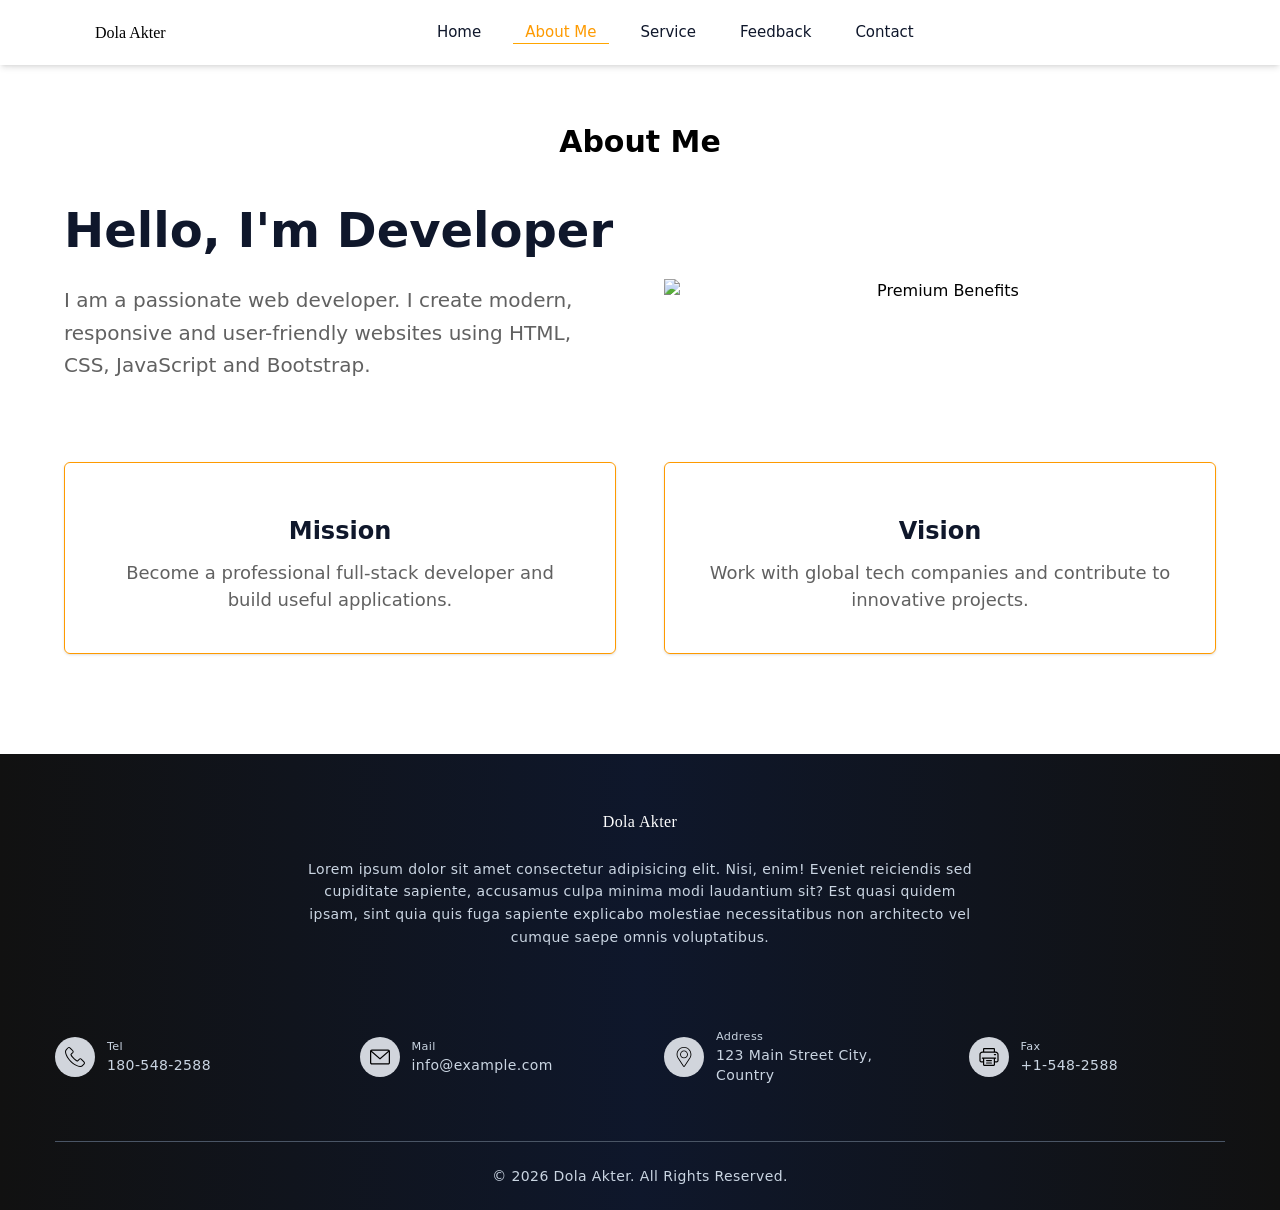
==== commit a0a22719: "Add files via upload" ====
--- a/about.html
+++ b/about.html
@@ -15,13 +15,14 @@
 // Add the new slick-theme.css if you want the default styling
 <!-- <link rel="stylesheet" type="text/css" href="slick/slick-theme.css"/> -->
     <link rel="stylesheet" href="./src/output.css">
+    <link rel="stylesheet" href="./src/input.css">
 </head>
 
 <body>
 
     <!-- Navigation Bar with Tailwind CSS -->
 
-    <header class="p-5 shadow-md fixed top-0 w-full left-0 z-100 bg-white">
+    <header class="shadow-md fixed top-0 w-full left-0 z-100 bg-white">
         <div class="container">
             <div class="flex flex-wrap items-center justify-between gap-4 px-10 py-3 bg-white min-h-16.25">
                 <a href="" class="font-family">Dola Akter
@@ -52,15 +53,15 @@
                         </li>
                         <li class="max-lg:border-b max-lg:border-gray-300 max-lg:py-3 px-3">
                             <a href='index.html'
-                                class="hover:text-amber-500 text-amber-500 block font-medium text-[15px]">Home</a>
-                        </li>
-                        <li class="max-lg:border-b max-lg:border-gray-300 max-lg:py-3 px-3"><a href='about.html'
-                                class="hover:text-amber-500 text-slate-900 block font-medium text-[15px]">About Me</a>
-                        </li>
-                        <li class="max-lg:border-b max-lg:border-gray-300 max-lg:py-3 px-3"><a href='#service'
+                                class="hover:text-amber-500 text-slate-900 block font-medium text-[15px]">Home</a>
+                        </li>
+                        <li class="max-lg:border-b max-lg:border-gray-300 max-lg:py-3 px-3 active"><a href='about.html'
+                                class="hover:text-amber-500 text-amber-500 block font-medium text-[15px]">About Me</a>
+                        </li>
+                        <li class="max-lg:border-b max-lg:border-gray-300 max-lg:py-3 px-3"><a href='service.html'
                                 class="hover:text-amber-500 text-slate-900 block font-medium text-[15px]">Service</a>
                         </li>
-                        <li class="max-lg:border-b max-lg:border-gray-300 max-lg:py-3 px-3"><a href='#feedback'
+                        <li class="max-lg:border-b max-lg:border-gray-300 max-lg:py-3 px-3"><a href='feedback.html'
                                 class="hover:text-amber-500 text-slate-900 block font-medium text-[15px]">Feedback</a>
                         </li>
                         <li class="max-lg:border-b max-lg:border-gray-300 max-lg:py-3 px-3"><a href='contact.html'
--- a/src/output.css
+++ b/src/output.css
@@ -607,9 +607,6 @@
   .p-4 {
     padding: calc(var(--spacing) * 4);
   }
-  .p-5 {
-    padding: calc(var(--spacing) * 5);
-  }
   .p-6 {
     padding: calc(var(--spacing) * 6);
   }
@@ -1184,7 +1181,9 @@
   height: 60px;
   border-radius: 50%;
   position: absolute;
-  background: orange;
+  background: transparent;
+  font-weight: bold;
+  border: 1px solid white;
   color: white;
   right: 0;
   top: 45%;
@@ -1192,12 +1191,18 @@
 button.slick-prev.slick-arrow {
   width: 60px;
   height: 60px;
-  background: orange;
+  background: transparent;
+  font-weight: bold;
+  border: 1px solid white;
   color: white;
+  font-size: 12px;
   border-radius: 50%;
   position: absolute;
   top: 45%;
   z-index: 1;
+}
+.active {
+  border-bottom: 1px solid orange;
 }
 @property --tw-rotate-x {
   syntax: "*";
--- a/src/input.css
+++ b/src/input.css
@@ -0,0 +1,48 @@
+@import "tailwindcss";
+
+@theme {
+    --font-Inter: "Inter", sans-serif;
+    --font-family: "Italianno", cursive;
+
+    --breakpoint-*: initial;
+    --breakpoint-sm: 576px;
+    --breakpoint-md: 768px;
+    --breakpoint-lg: 992px;
+    --breakpoint-xl: 1170px;
+    --breakpoint-xxl: 1400px;
+}
+@utility  container{
+    @apply w-full m-auto;
+}
+@utility padding{
+    @apply py-20 lg:py-25 md:py-22.5 px-5;
+}
+button.slick-next.slick-arrow {
+    width: 60px;
+    height: 60px;
+    border-radius: 50%;
+    position: absolute;
+    background: transparent;
+    font-weight: bold;
+    border: 1px solid white;
+    color: white;
+    right: 0;
+    top: 45%;
+}
+button.slick-prev.slick-arrow {
+    width: 60px;
+    height: 60px;
+    background: transparent;
+    font-weight: bold;
+    border: 1px solid white;
+    color: white;
+    font-size: 12px;
+    border-radius: 50%;
+    position: absolute;
+    top: 45%;
+    z-index: 1;
+}
+
+.active{
+    border-bottom: 1px solid orange;
+}
